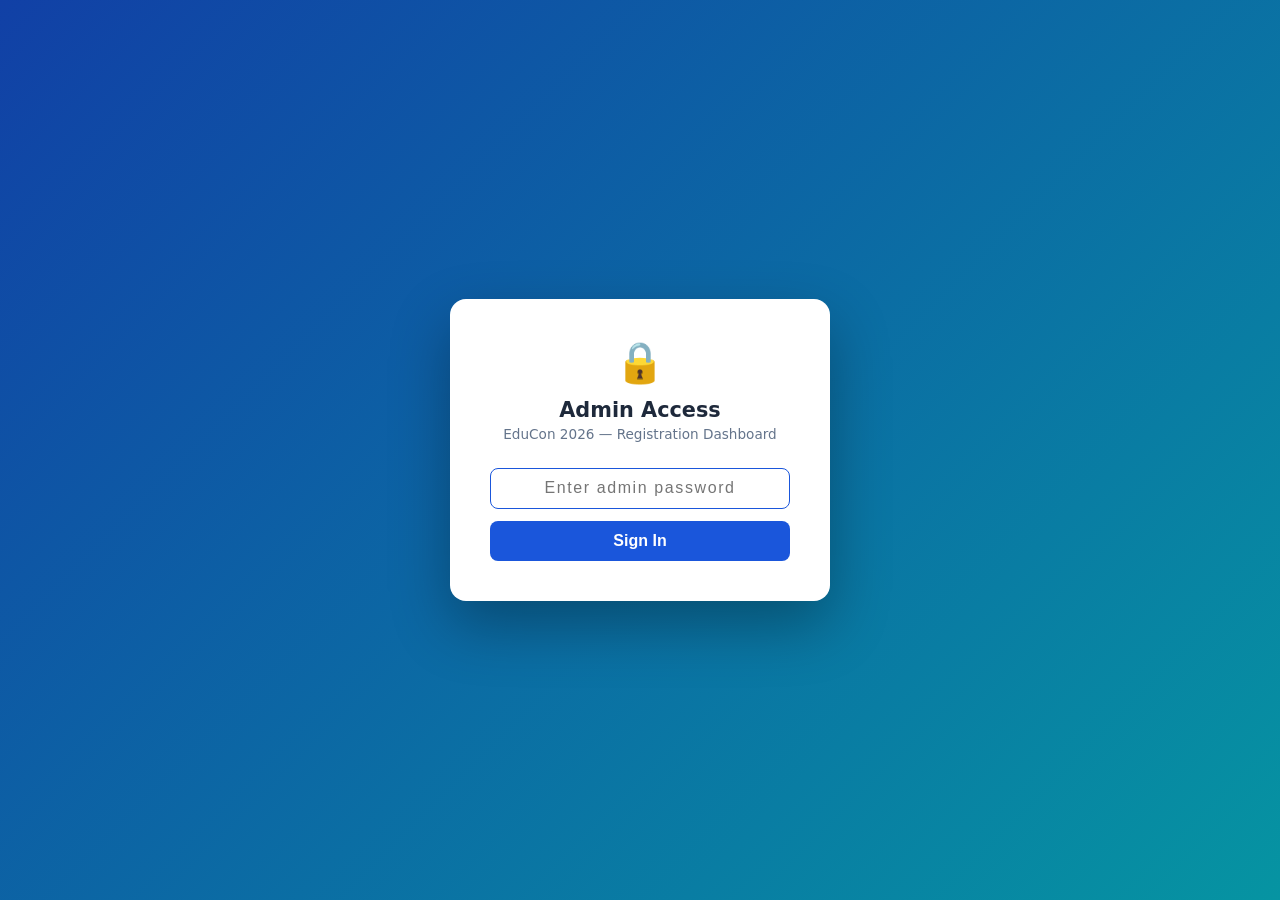
==== admin.html @ 9b0828a7 "Initial Commit: EduCon  Conference site" ====
<!DOCTYPE html>
<html lang="en">
<head>
  <meta charset="UTF-8" />
  <meta name="viewport" content="width=device-width, initial-scale=1.0" />
  <title>EduCon 2026 — Admin</title>
  <style>
    *, *::before, *::after { box-sizing: border-box; margin: 0; padding: 0; }
    :root {
      --blue: #1a56db; --blue-dk: #1140a6;
      --green: #059669; --red: #dc2626; --gold: #d97706;
      --bg: #f1f5f9; --surface: #fff; --border: #e2e8f0;
      --text: #1e293b; --muted: #64748b; --radius: 10px;
    }
    body { font-family: 'Segoe UI', system-ui, sans-serif; background: var(--bg); color: var(--text); }

    /* ── LOGIN GATE ── */
    #loginGate {
      position: fixed; inset: 0; background: linear-gradient(135deg, #1140a6, #0694a2);
      display: flex; align-items: center; justify-content: center; z-index: 999;
    }
    #loginGate.hidden { display: none; }
    .login-box {
      background: var(--surface); border-radius: 16px; padding: 2.5rem;
      width: 100%; max-width: 380px; box-shadow: 0 24px 60px rgba(0,0,0,.3);
      text-align: center;
    }
    .login-box .lock { font-size: 2.5rem; margin-bottom: .75rem; }
    .login-box h1 { font-size: 1.3rem; font-weight: 700; margin-bottom: .25rem; }
    .login-box p { font-size: .85rem; color: var(--muted); margin-bottom: 1.6rem; }
    .login-box input {
      width: 100%; padding: .65rem 1rem; border: 1.5px solid var(--border);
      border-radius: 8px; font-size: 1rem; outline: none; margin-bottom: .75rem;
      text-align: center; letter-spacing: .1em;
    }
    .login-box input:focus { border-color: var(--blue); }
    .login-box button {
      width: 100%; padding: .7rem; background: var(--blue); color: #fff;
      border: none; border-radius: 8px; font-size: 1rem; font-weight: 700; cursor: pointer;
    }
    .login-box button:hover { background: var(--blue-dk); }
    .login-error { color: var(--red); font-size: .82rem; margin-top: .5rem; display: none; }

    /* ── TOP BAR ── */
    .topbar {
      background: var(--blue); color: #fff;
      display: flex; align-items: center; justify-content: space-between;
      padding: 0 2rem; height: 56px; box-shadow: 0 2px 6px rgba(0,0,0,.2);
      position: sticky; top: 0; z-index: 100;
    }
    .topbar .brand { font-weight: 700; font-size: 1rem; }
    .topbar .brand span { opacity: .65; font-weight: 400; margin-left: .4rem; }
    .topbar-actions { display: flex; gap: .75rem; align-items: center; }
    .btn { padding: .4rem .9rem; border-radius: 7px; font-size: .83rem; font-weight: 600; cursor: pointer; border: none; }
    .btn-outline { background: rgba(255,255,255,.15); color: #fff; border: 1px solid rgba(255,255,255,.3); }
    .btn-outline:hover { background: rgba(255,255,255,.25); }
    .btn-success { background: #10b981; color: #fff; }
    .btn-success:hover { background: #059669; }
    .btn-danger { background: transparent; color: rgba(255,255,255,.8); border: 1px solid rgba(255,255,255,.25); }
    .btn-danger:hover { background: rgba(255,255,255,.1); color: #fff; }

    /* ── LAYOUT ── */
    .page { max-width: 1200px; margin: 0 auto; padding: 2rem 1.5rem; }

    /* ── STATS ── */
    .stats-row { display: grid; grid-template-columns: repeat(auto-fit, minmax(170px, 1fr)); gap: 1rem; margin-bottom: 2rem; }
    .stat-card {
      background: var(--surface); border: 1px solid var(--border); border-radius: var(--radius);
      padding: 1.2rem 1.4rem;
    }
    .stat-card .num { font-size: 2rem; font-weight: 800; color: var(--blue); }
    .stat-card .lbl { font-size: .8rem; color: var(--muted); margin-top: .1rem; }

    /* ── GAS STATUS BANNER ── */
    .gas-banner {
      background: #fef3c7; border: 1px solid #fcd34d; border-radius: var(--radius);
      padding: 1rem 1.4rem; margin-bottom: 2rem; font-size: .88rem;
      display: flex; align-items: flex-start; gap: .75rem;
    }
    .gas-banner.connected { background: #d1fae5; border-color: #6ee7b7; }
    .gas-banner .gas-icon { font-size: 1.4rem; flex-shrink: 0; }
    .gas-banner strong { display: block; margin-bottom: .2rem; }
    .gas-url-form { display: flex; gap: .5rem; margin-top: .6rem; }
    .gas-url-form input {
      flex: 1; padding: .45rem .75rem; border: 1.5px solid #fcd34d;
      border-radius: 7px; font-size: .83rem; outline: none;
    }
    .gas-url-form input:focus { border-color: var(--blue); }
    .gas-url-form button { padding: .45rem .9rem; background: var(--blue); color: #fff; border: none; border-radius: 7px; font-size: .83rem; font-weight: 600; cursor: pointer; }

    /* ── SEARCH ── */
    .search-row { display: flex; gap: .75rem; margin-bottom: 1.5rem; flex-wrap: wrap; }
    .search-row input {
      flex: 1; min-width: 220px; padding: .55rem 1rem; border: 1.5px solid var(--border);
      border-radius: 8px; font-size: .9rem; outline: none;
    }
    .search-row input:focus { border-color: var(--blue); }
    .search-row select {
      padding: .55rem .85rem; border: 1.5px solid var(--border); border-radius: 8px;
      font-size: .87rem; background: var(--surface); cursor: pointer; outline: none;
    }

    /* ── SESSION TABLES ── */
    .session-block {
      background: var(--surface); border: 1px solid var(--border); border-radius: var(--radius);
      margin-bottom: 1.2rem; overflow: hidden;
    }
    .session-header {
      display: flex; align-items: center; justify-content: space-between;
      padding: .9rem 1.2rem; cursor: pointer; user-select: none; gap: .5rem;
    }
    .session-header:hover { background: #f8fafc; }
    .session-header-left { display: flex; align-items: center; gap: .75rem; flex: 1; min-width: 0; }
    .session-header h3 { font-size: .93rem; font-weight: 700; white-space: nowrap; overflow: hidden; text-overflow: ellipsis; }
    .session-header .meta { font-size: .78rem; color: var(--muted); white-space: nowrap; }
    .reg-count {
      font-size: .78rem; font-weight: 700; padding: .2rem .6rem; border-radius: 12px;
      white-space: nowrap; flex-shrink: 0;
    }
    .reg-count.zero { background: #f1f5f9; color: var(--muted); }
    .reg-count.some { background: #dbeafe; color: var(--blue); }
    .chevron { font-size: .85rem; color: var(--muted); flex-shrink: 0; transition: transform .2s; }
    .session-block.open .chevron { transform: rotate(180deg); }

    .reg-table-wrap { display: none; border-top: 1px solid var(--border); overflow-x: auto; }
    .session-block.open .reg-table-wrap { display: block; }

    table { width: 100%; border-collapse: collapse; font-size: .84rem; }
    th { background: #f8fafc; text-align: left; padding: .6rem 1rem; font-size: .75rem; font-weight: 700; text-transform: uppercase; letter-spacing: .05em; color: var(--muted); border-bottom: 1px solid var(--border); }
    td { padding: .65rem 1rem; border-bottom: 1px solid var(--border); }
    tr:last-child td { border-bottom: none; }
    tr:hover td { background: #f8fafc; }
    .empty-row td { color: var(--muted); font-style: italic; text-align: center; padding: 1.5rem; }

    /* ── TRACK PILL ── */
    .track-pill { font-size: .7rem; font-weight: 700; text-transform: uppercase; letter-spacing: .05em; padding: .15rem .55rem; border-radius: 12px; flex-shrink: 0; }
    .track-Technology { background: #dbeafe; color: #1d4ed8; }
    .track-Leadership { background: #ede9fe; color: #6d28d9; }
    .track-Curriculum { background: #fef3c7; color: #92400e; }
    .track-Wellbeing  { background: #d1fae5; color: #065f46; }
    .track-Innovation { background: #fce7f3; color: #9d174d; }
    .track-Keynote    { background: #e0f2fe; color: #0c4a6e; }

    .no-results { text-align: center; padding: 3rem; color: var(--muted); }
  </style>
</head>
<body>

<!-- LOGIN GATE -->
<div id="loginGate">
  <div class="login-box">
    <div class="lock">🔒</div>
    <h1>Admin Access</h1>
    <p>EduCon 2026 — Registration Dashboard</p>
    <input type="password" id="pwInput" placeholder="Enter admin password" />
    <button onclick="attemptLogin()">Sign In</button>
    <div class="login-error" id="loginError">Incorrect password. Try again.</div>
  </div>
</div>

<!-- TOP BAR -->
<div class="topbar">
  <div class="brand">EduCon 2026 <span>Admin Dashboard</span></div>
  <div class="topbar-actions">
    <button class="btn btn-success" onclick="exportCSV()">Export CSV</button>
    <button class="btn btn-outline" onclick="refreshData()">Refresh</button>
    <button class="btn btn-danger" onclick="logout()">Log Out</button>
  </div>
</div>

<!-- MAIN PAGE -->
<div class="page" id="mainPage" style="display:none;">

  <!-- STATS -->
  <div class="stats-row" id="statsRow"></div>

  <!-- GOOGLE APPS SCRIPT BANNER -->
  <div class="gas-banner" id="gasBanner">
    <div class="gas-icon">📊</div>
    <div style="flex:1;">
      <strong>Connect Google Sheets for cross-browser registration collection</strong>
      Paste your Google Apps Script Web App URL below to automatically write every new registration into a Google Sheet. See <code>google-apps-script.js</code> for setup instructions.
      <div class="gas-url-form">
        <input type="url" id="gasUrlInput" placeholder="https://script.google.com/macros/s/.../exec" />
        <button onclick="saveGasUrl()">Save</button>
      </div>
    </div>
  </div>

  <!-- SEARCH + FILTER -->
  <div class="search-row">
    <input type="text" id="searchInput" placeholder="Search by name or email..." oninput="renderSessions()" />
    <select id="trackFilter" onchange="renderSessions()">
      <option value="">All Tracks</option>
      <option>Keynote</option>
      <option>Technology</option>
      <option>Leadership</option>
      <option>Curriculum</option>
      <option>Wellbeing</option>
      <option>Innovation</option>
    </select>
    <select id="dayFilter" onchange="renderSessions()">
      <option value="">All Days</option>
      <option>Day 1 — Monday, June 15</option>
      <option>Day 2 — Tuesday, June 16</option>
      <option>Day 3 — Wednesday, June 17</option>
    </select>
  </div>

  <!-- SESSIONS LIST -->
  <div id="sessionsList"></div>
  <div id="noResults" class="no-results" style="display:none;">No sessions match your filters.</div>
</div>

<script>
/* ── SESSION DATA (must match index.html) ── */
const SESSIONS = [
  { id: 1,  day: "Day 1 — Monday, June 15",      time: "9:00 AM – 10:15 AM",  track: "Keynote",    title: "Opening Keynote: The Learning Revolution",              speaker: "Dr. Maya Chen",            room: "Main Hall" },
  { id: 2,  day: "Day 1 — Monday, June 15",      time: "11:00 AM – 12:00 PM", track: "Technology", title: "AI in the Classroom: Tools That Actually Work",         speaker: "Prof. James Okafor",       room: "Room 101" },
  { id: 3,  day: "Day 1 — Monday, June 15",      time: "11:00 AM – 12:00 PM", track: "Curriculum",  title: "Project-Based Learning at Scale",                       speaker: "Sarah Lindqvist",          room: "Room 205" },
  { id: 4,  day: "Day 1 — Monday, June 15",      time: "11:00 AM – 12:00 PM", track: "Wellbeing",   title: "Building Trauma-Informed Schools",                      speaker: "Dr. Alicia Torres",        room: "Room 310" },
  { id: 5,  day: "Day 1 — Monday, June 15",      time: "2:00 PM – 3:00 PM",   track: "Leadership",  title: "Instructional Coaching That Moves the Needle",          speaker: "Marcus Webb",              room: "Room 102" },
  { id: 6,  day: "Day 1 — Monday, June 15",      time: "2:00 PM – 3:00 PM",   track: "Innovation",  title: "Maker Spaces on Any Budget",                            speaker: "Lisa Park",                room: "Room 212" },
  { id: 7,  day: "Day 1 — Monday, June 15",      time: "3:15 PM – 4:15 PM",   track: "Technology",  title: "Data Literacy: Teaching Students to Question Numbers",  speaker: "Prof. James Okafor",       room: "Room 101" },
  { id: 8,  day: "Day 1 — Monday, June 15",      time: "3:15 PM – 4:15 PM",   track: "Curriculum",  title: "Formative Assessment Without the Paper Stack",          speaker: "Dr. Robin Hayes",          room: "Room 205" },
  { id: 9,  day: "Day 2 — Tuesday, June 16",     time: "9:00 AM – 10:00 AM",  track: "Keynote",    title: "Keynote: Equity as Infrastructure",                     speaker: "Dr. Kofi Mensah",          room: "Main Hall" },
  { id: 10, day: "Day 2 — Tuesday, June 16",     time: "10:30 AM – 11:30 AM", track: "Leadership",  title: "Navigating Policy While Staying Student-Centered",     speaker: "Superintendent Priya Nair",room: "Room 102" },
  { id: 11, day: "Day 2 — Tuesday, June 16",     time: "10:30 AM – 11:30 AM", track: "Technology",  title: "Cybersecurity and Digital Citizenship in K–12",        speaker: "Anna Kowalski",            room: "Room 101" },
  { id: 12, day: "Day 2 — Tuesday, June 16",     time: "10:30 AM – 11:30 AM", track: "Wellbeing",   title: "Staff Burnout: Diagnosis and Recovery",                speaker: "Dr. Alicia Torres",        room: "Room 310" },
  { id: 13, day: "Day 2 — Tuesday, June 16",     time: "1:30 PM – 3:00 PM",   track: "Curriculum",  title: "Workshop: Backward Design in 90 Minutes",              speaker: "Dr. Robin Hayes",          room: "Workshop A" },
  { id: 14, day: "Day 2 — Tuesday, June 16",     time: "1:30 PM – 3:00 PM",   track: "Innovation",  title: "Workshop: Rapid Prototyping for Educators",            speaker: "Lisa Park",                room: "Workshop B" },
  { id: 15, day: "Day 2 — Tuesday, June 16",     time: "3:15 PM – 4:15 PM",   track: "Leadership",  title: "Hiring for Culture and Competence",                    speaker: "Marcus Webb",              room: "Room 102" },
  { id: 16, day: "Day 2 — Tuesday, June 16",     time: "3:15 PM – 4:15 PM",   track: "Technology",  title: "Immersive Learning: AR/VR Without the Hype",           speaker: "Anna Kowalski",            room: "Room 101" },
  { id: 17, day: "Day 3 — Wednesday, June 17",   time: "9:00 AM – 10:00 AM",  track: "Keynote",    title: "Closing Keynote: Courage in the Classroom",            speaker: "Dr. Maya Chen",            room: "Main Hall" },
  { id: 18, day: "Day 3 — Wednesday, June 17",   time: "10:30 AM – 11:30 AM", track: "Curriculum",  title: "Multilingual Learners: Beyond Compliance",             speaker: "Sarah Lindqvist",          room: "Room 205" },
  { id: 19, day: "Day 3 — Wednesday, June 17",   time: "10:30 AM – 11:30 AM", track: "Wellbeing",   title: "Social-Emotional Learning That Isn't Cringe",         speaker: "Dr. Kofi Mensah",          room: "Room 310" },
  { id: 20, day: "Day 3 — Wednesday, June 17",   time: "1:00 PM – 2:00 PM",   track: "Innovation",  title: "Student Voice in School Design",                       speaker: "Superintendent Priya Nair",room: "Room 212" },
  { id: 21, day: "Day 3 — Wednesday, June 17",   time: "1:00 PM – 2:00 PM",   track: "Technology",  title: "The Accessible Classroom: Technology for Every Learner",speaker: "Prof. James Okafor",      room: "Room 101" },
  { id: 22, day: "Day 3 — Wednesday, June 17",   time: "2:15 PM – 3:15 PM",   track: "Leadership",  title: "Leading Change Without Burning Bridges",               speaker: "Marcus Webb",              room: "Room 102" },
];

const STORAGE_KEY    = "educon2026_registrations";
const AUTH_KEY       = "educon2026_admin_auth";
const GAS_URL_KEY    = "educon2026_gas_url";
/* ── Change this hash to set a new password.
      Default password: EduAdmin2026
      To generate a new hash: open browser console, run:
        crypto.subtle.digest('SHA-256', new TextEncoder().encode('YourPassword'))
          .then(b => console.log([...new Uint8Array(b)].map(x=>x.toString(16).padStart(2,'0')).join('')))     ── */
const PASSWORD_HASH  = "1a3a73b4a0b179ca264eeb8808168475a795290a73169edbea5586789680ccc2";

/* ── AUTH ── */
async function sha256hex(str) {
  const buf = await crypto.subtle.digest("SHA-256", new TextEncoder().encode(str));
  return [...new Uint8Array(buf)].map(x => x.toString(16).padStart(2, "0")).join("");
}

async function attemptLogin() {
  const pw = document.getElementById("pwInput").value;
  const hash = await sha256hex(pw);
  if (hash === PASSWORD_HASH) {
    sessionStorage.setItem(AUTH_KEY, "1");
    document.getElementById("loginGate").classList.add("hidden");
    document.getElementById("mainPage").style.display = "block";
    initDashboard();
  } else {
    document.getElementById("loginError").style.display = "block";
    document.getElementById("pwInput").value = "";
    document.getElementById("pwInput").focus();
  }
}

document.getElementById("pwInput").addEventListener("keydown", e => {
  if (e.key === "Enter") attemptLogin();
});

function logout() {
  sessionStorage.removeItem(AUTH_KEY);
  location.reload();
}

/* ── INIT ── */
function initDashboard() {
  const gasUrl = localStorage.getItem(GAS_URL_KEY) || "";
  if (gasUrl) {
    document.getElementById("gasUrlInput").value = gasUrl;
    const banner = document.getElementById("gasBanner");
    banner.classList.add("connected");
    banner.querySelector("strong").textContent = "Google Sheets connected";
    banner.querySelector("p, strong + *") // update description
    banner.innerHTML = `<div class="gas-icon">✅</div><div style="flex:1;"><strong>Google Sheets connected</strong>New registrations from index.html are automatically written to your Sheet.<div class="gas-url-form"><input type="url" id="gasUrlInput" value="${gasUrl}" placeholder="https://script.google.com/macros/s/.../exec" /><button onclick="saveGasUrl()">Update</button></div></div>`;
  }
  renderStats();
  renderSessions();
}

/* ── GAS URL ── */
function saveGasUrl() {
  const url = document.getElementById("gasUrlInput").value.trim();
  if (url) localStorage.setItem(GAS_URL_KEY, url);
  else localStorage.removeItem(GAS_URL_KEY);
  location.reload();
}

/* ── DATA ── */
function loadRegistrations() {
  try { return JSON.parse(localStorage.getItem(STORAGE_KEY) || "{}"); }
  catch { return {}; }
}

function refreshData() { renderStats(); renderSessions(); }

/* ── STATS ── */
function renderStats() {
  const regs = loadRegistrations();
  let totalRegs = 0, uniqueEmails = new Set(), emptySessions = 0;
  SESSIONS.forEach(s => {
    const arr = regs[s.id] || [];
    totalRegs += arr.length;
    arr.forEach(r => uniqueEmails.add(r.email));
    if (!arr.length) emptySessions++;
  });

  document.getElementById("statsRow").innerHTML = `
    <div class="stat-card"><div class="num">${totalRegs}</div><div class="lbl">Total Registrations</div></div>
    <div class="stat-card"><div class="num">${uniqueEmails.size}</div><div class="lbl">Unique Attendees</div></div>
    <div class="stat-card"><div class="num">${SESSIONS.length - emptySessions}</div><div class="lbl">Sessions with Sign-ups</div></div>
    <div class="stat-card"><div class="num">${emptySessions}</div><div class="lbl">Sessions with No Sign-ups</div></div>
  `;
}

/* ── SESSIONS ── */
function renderSessions() {
  const regs    = loadRegistrations();
  const query   = document.getElementById("searchInput").value.toLowerCase();
  const track   = document.getElementById("trackFilter").value;
  const day     = document.getElementById("dayFilter").value;
  const list    = document.getElementById("sessionsList");
  const noRes   = document.getElementById("noResults");

  let filtered = SESSIONS.filter(s => {
    if (track && s.track !== track) return false;
    if (day && s.day !== day) return false;
    if (query) {
      const sessionRegs = regs[s.id] || [];
      const matchSession = s.title.toLowerCase().includes(query) || s.speaker.toLowerCase().includes(query);
      const matchReg = sessionRegs.some(r => r.name.toLowerCase().includes(query) || r.email.includes(query));
      if (!matchSession && !matchReg) return false;
    }
    return true;
  });

  if (!filtered.length) {
    list.innerHTML = "";
    noRes.style.display = "block";
    return;
  }
  noRes.style.display = "none";

  list.innerHTML = filtered.map(s => {
    const arr = (regs[s.id] || []).filter(r => {
      if (!query) return true;
      return r.name.toLowerCase().includes(query) || r.email.includes(query);
    });
    const count = (regs[s.id] || []).length;

    const rows = arr.length
      ? arr.map((r, i) => `
          <tr>
            <td>${i + 1}</td>
            <td>${escHtml(r.name)}</td>
            <td>${escHtml(r.email)}</td>
            <td>${r.ts ? new Date(r.ts).toLocaleString() : "—"}</td>
          </tr>`).join("")
      : `<tr class="empty-row"><td colspan="4">No registrations yet</td></tr>`;

    return `
      <div class="session-block" id="block-${s.id}">
        <div class="session-header" onclick="toggleBlock(${s.id})">
          <div class="session-header-left">
            <span class="track-pill track-${s.track}">${s.track}</span>
            <h3>${escHtml(s.title)}</h3>
          </div>
          <span class="meta">${s.time} · ${s.room}</span>
          <span class="reg-count ${count ? 'some' : 'zero'}">${count} registered</span>
          <span class="chevron">▼</span>
        </div>
        <div class="reg-table-wrap">
          <table>
            <thead><tr><th>#</th><th>Name</th><th>Email</th><th>Registered At</th></tr></thead>
            <tbody>${rows}</tbody>
          </table>
        </div>
      </div>`;
  }).join("");
}

function toggleBlock(id) {
  document.getElementById(`block-${id}`).classList.toggle("open");
}

function escHtml(str) {
  return String(str).replace(/&/g,"&amp;").replace(/</g,"&lt;").replace(/>/g,"&gt;").replace(/"/g,"&quot;");
}

/* ── CSV EXPORT ── */
function exportCSV() {
  const regs = loadRegistrations();
  const rows = [["Session ID","Session Title","Track","Day","Time","Room","Registrant Name","Registrant Email","Registered At"]];
  SESSIONS.forEach(s => {
    const arr = regs[s.id] || [];
    if (!arr.length) {
      rows.push([s.id, s.title, s.track, s.day, s.time, s.room, "", "", ""]);
    } else {
      arr.forEach(r => {
        rows.push([s.id, s.title, s.track, s.day, s.time, s.room, r.name, r.email, r.ts ? new Date(r.ts).toISOString() : ""]);
      });
    }
  });
  const csv = rows.map(r => r.map(c => `"${String(c).replace(/"/g,'""')}"`).join(",")).join("\n");
  const blob = new Blob([csv], { type: "text/csv" });
  const a = document.createElement("a");
  a.href = URL.createObjectURL(blob);
  a.download = `educon2026_registrations_${new Date().toISOString().slice(0,10)}.csv`;
  a.click();
}

/* ── AUTO-CHECK SESSION AUTH ON LOAD ── */
if (sessionStorage.getItem(AUTH_KEY) === "1") {
  document.getElementById("loginGate").classList.add("hidden");
  document.getElementById("mainPage").style.display = "block";
  initDashboard();
} else {
  setTimeout(() => document.getElementById("pwInput").focus(), 100);
}
</script>
</body>
</html>
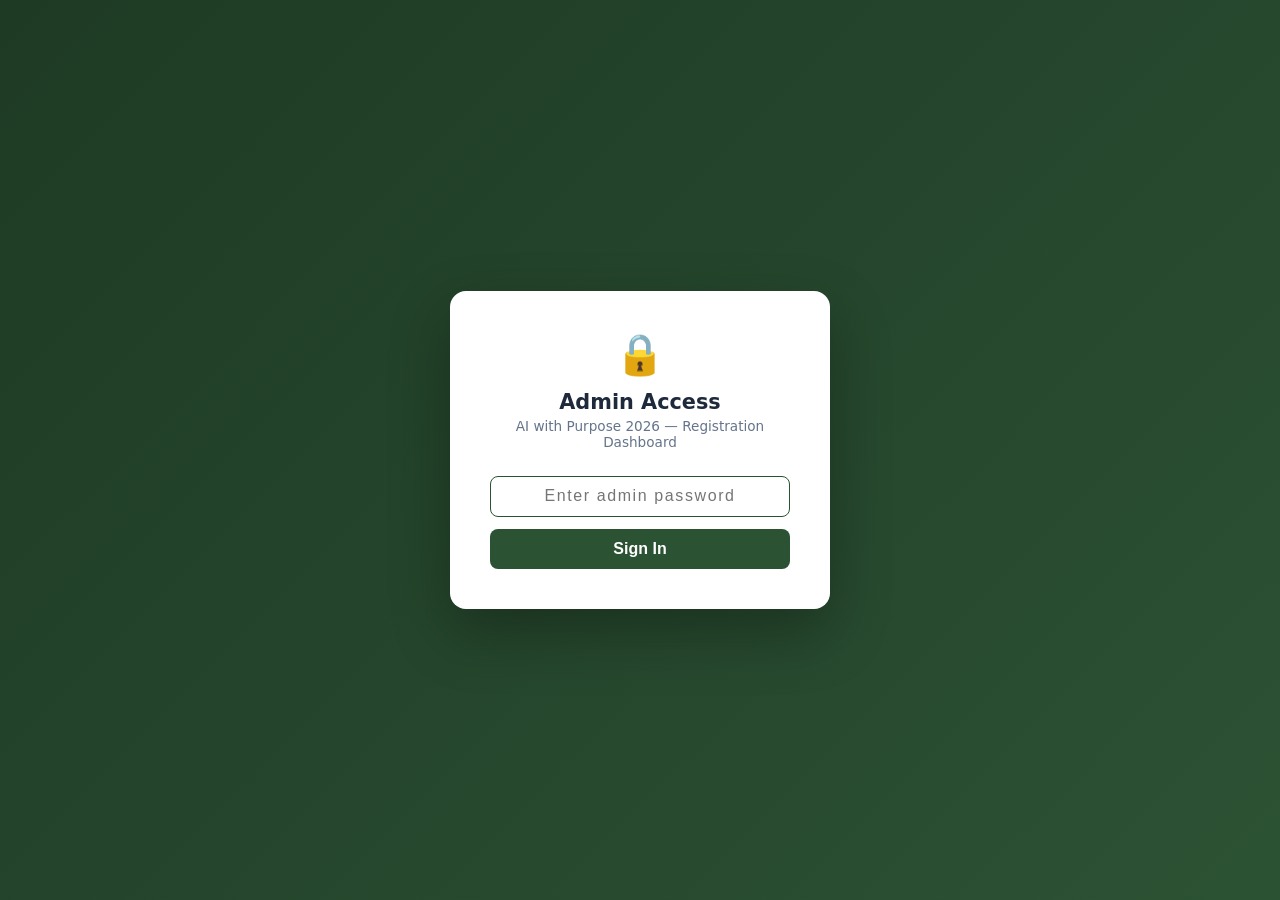
==== commit dc9acdfc: "Edited admin Page to match the index page" ====
--- a/admin.html
+++ b/admin.html
@@ -3,12 +3,12 @@
 <head>
   <meta charset="UTF-8" />
   <meta name="viewport" content="width=device-width, initial-scale=1.0" />
-  <title>EduCon 2026 — Admin</title>
+  <title>AI with Purpose 2026 — Admin</title>
   <style>
     *, *::before, *::after { box-sizing: border-box; margin: 0; padding: 0; }
     :root {
-      --blue: #1a56db; --blue-dk: #1140a6;
-      --green: #059669; --red: #dc2626; --gold: #d97706;
+      --blue: #2c5234; --blue-dk: #1e3a24;
+      --green: #059669; --red: #dc2626; --gold: #B9975B;
       --bg: #f1f5f9; --surface: #fff; --border: #e2e8f0;
       --text: #1e293b; --muted: #64748b; --radius: 10px;
     }
@@ -16,7 +16,7 @@
 
     /* ── LOGIN GATE ── */
     #loginGate {
-      position: fixed; inset: 0; background: linear-gradient(135deg, #1140a6, #0694a2);
+      position: fixed; inset: 0; background: linear-gradient(135deg, #1e3a24, #2c5234);
       display: flex; align-items: center; justify-content: center; z-index: 999;
     }
     #loginGate.hidden { display: none; }
@@ -118,7 +118,7 @@
       white-space: nowrap; flex-shrink: 0;
     }
     .reg-count.zero { background: #f1f5f9; color: var(--muted); }
-    .reg-count.some { background: #dbeafe; color: var(--blue); }
+    .reg-count.some { background: #d4e6d8; color: var(--blue); }
     .chevron { font-size: .85rem; color: var(--muted); flex-shrink: 0; transition: transform .2s; }
     .session-block.open .chevron { transform: rotate(180deg); }
 
@@ -132,14 +132,10 @@
     tr:hover td { background: #f8fafc; }
     .empty-row td { color: var(--muted); font-style: italic; text-align: center; padding: 1.5rem; }
 
-    /* ── TRACK PILL ── */
-    .track-pill { font-size: .7rem; font-weight: 700; text-transform: uppercase; letter-spacing: .05em; padding: .15rem .55rem; border-radius: 12px; flex-shrink: 0; }
-    .track-Technology { background: #dbeafe; color: #1d4ed8; }
-    .track-Leadership { background: #ede9fe; color: #6d28d9; }
-    .track-Curriculum { background: #fef3c7; color: #92400e; }
-    .track-Wellbeing  { background: #d1fae5; color: #065f46; }
-    .track-Innovation { background: #fce7f3; color: #9d174d; }
-    .track-Keynote    { background: #e0f2fe; color: #0c4a6e; }
+    /* ── CATEGORY PILL ── */
+    .cat-Learn   { background: #dbeafe; color: #1d4ed8; }
+    .cat-Apply   { background: #d1fae5; color: #065f46; }
+    .cat-Discern { background: #ede9fe; color: #6d28d9; }
 
     .no-results { text-align: center; padding: 3rem; color: var(--muted); }
   </style>
@@ -151,7 +147,7 @@
   <div class="login-box">
     <div class="lock">🔒</div>
     <h1>Admin Access</h1>
-    <p>EduCon 2026 — Registration Dashboard</p>
+    <p>AI with Purpose 2026 — Registration Dashboard</p>
     <input type="password" id="pwInput" placeholder="Enter admin password" />
     <button onclick="attemptLogin()">Sign In</button>
     <div class="login-error" id="loginError">Incorrect password. Try again.</div>
@@ -160,7 +156,7 @@
 
 <!-- TOP BAR -->
 <div class="topbar">
-  <div class="brand">EduCon 2026 <span>Admin Dashboard</span></div>
+  <div class="brand">AI with Purpose 2026 <span>Admin Dashboard</span></div>
   <div class="topbar-actions">
     <button class="btn btn-success" onclick="exportCSV()">Export CSV</button>
     <button class="btn btn-outline" onclick="refreshData()">Refresh</button>
@@ -189,54 +185,29 @@
 
   <!-- SEARCH + FILTER -->
   <div class="search-row">
-    <input type="text" id="searchInput" placeholder="Search by name or email..." oninput="renderSessions()" />
-    <select id="trackFilter" onchange="renderSessions()">
-      <option value="">All Tracks</option>
-      <option>Keynote</option>
-      <option>Technology</option>
-      <option>Leadership</option>
-      <option>Curriculum</option>
-      <option>Wellbeing</option>
-      <option>Innovation</option>
-    </select>
-    <select id="dayFilter" onchange="renderSessions()">
-      <option value="">All Days</option>
-      <option>Day 1 — Monday, June 15</option>
-      <option>Day 2 — Tuesday, June 16</option>
-      <option>Day 3 — Wednesday, June 17</option>
+    <input type="text" id="searchInput" placeholder="Search by name or email..." oninput="renderBreakouts()" />
+    <select id="catFilter" onchange="renderBreakouts()">
+      <option value="">All Categories</option>
+      <option>Learn</option>
+      <option>Apply</option>
+      <option>Discern</option>
     </select>
   </div>
 
-  <!-- SESSIONS LIST -->
+  <!-- BREAKOUT SESSION LIST -->
   <div id="sessionsList"></div>
   <div id="noResults" class="no-results" style="display:none;">No sessions match your filters.</div>
 </div>
 
 <script>
-/* ── SESSION DATA (must match index.html) ── */
-const SESSIONS = [
-  { id: 1,  day: "Day 1 — Monday, June 15",      time: "9:00 AM – 10:15 AM",  track: "Keynote",    title: "Opening Keynote: The Learning Revolution",              speaker: "Dr. Maya Chen",            room: "Main Hall" },
-  { id: 2,  day: "Day 1 — Monday, June 15",      time: "11:00 AM – 12:00 PM", track: "Technology", title: "AI in the Classroom: Tools That Actually Work",         speaker: "Prof. James Okafor",       room: "Room 101" },
-  { id: 3,  day: "Day 1 — Monday, June 15",      time: "11:00 AM – 12:00 PM", track: "Curriculum",  title: "Project-Based Learning at Scale",                       speaker: "Sarah Lindqvist",          room: "Room 205" },
-  { id: 4,  day: "Day 1 — Monday, June 15",      time: "11:00 AM – 12:00 PM", track: "Wellbeing",   title: "Building Trauma-Informed Schools",                      speaker: "Dr. Alicia Torres",        room: "Room 310" },
-  { id: 5,  day: "Day 1 — Monday, June 15",      time: "2:00 PM – 3:00 PM",   track: "Leadership",  title: "Instructional Coaching That Moves the Needle",          speaker: "Marcus Webb",              room: "Room 102" },
-  { id: 6,  day: "Day 1 — Monday, June 15",      time: "2:00 PM – 3:00 PM",   track: "Innovation",  title: "Maker Spaces on Any Budget",                            speaker: "Lisa Park",                room: "Room 212" },
-  { id: 7,  day: "Day 1 — Monday, June 15",      time: "3:15 PM – 4:15 PM",   track: "Technology",  title: "Data Literacy: Teaching Students to Question Numbers",  speaker: "Prof. James Okafor",       room: "Room 101" },
-  { id: 8,  day: "Day 1 — Monday, June 15",      time: "3:15 PM – 4:15 PM",   track: "Curriculum",  title: "Formative Assessment Without the Paper Stack",          speaker: "Dr. Robin Hayes",          room: "Room 205" },
-  { id: 9,  day: "Day 2 — Tuesday, June 16",     time: "9:00 AM – 10:00 AM",  track: "Keynote",    title: "Keynote: Equity as Infrastructure",                     speaker: "Dr. Kofi Mensah",          room: "Main Hall" },
-  { id: 10, day: "Day 2 — Tuesday, June 16",     time: "10:30 AM – 11:30 AM", track: "Leadership",  title: "Navigating Policy While Staying Student-Centered",     speaker: "Superintendent Priya Nair",room: "Room 102" },
-  { id: 11, day: "Day 2 — Tuesday, June 16",     time: "10:30 AM – 11:30 AM", track: "Technology",  title: "Cybersecurity and Digital Citizenship in K–12",        speaker: "Anna Kowalski",            room: "Room 101" },
-  { id: 12, day: "Day 2 — Tuesday, June 16",     time: "10:30 AM – 11:30 AM", track: "Wellbeing",   title: "Staff Burnout: Diagnosis and Recovery",                speaker: "Dr. Alicia Torres",        room: "Room 310" },
-  { id: 13, day: "Day 2 — Tuesday, June 16",     time: "1:30 PM – 3:00 PM",   track: "Curriculum",  title: "Workshop: Backward Design in 90 Minutes",              speaker: "Dr. Robin Hayes",          room: "Workshop A" },
-  { id: 14, day: "Day 2 — Tuesday, June 16",     time: "1:30 PM – 3:00 PM",   track: "Innovation",  title: "Workshop: Rapid Prototyping for Educators",            speaker: "Lisa Park",                room: "Workshop B" },
-  { id: 15, day: "Day 2 — Tuesday, June 16",     time: "3:15 PM – 4:15 PM",   track: "Leadership",  title: "Hiring for Culture and Competence",                    speaker: "Marcus Webb",              room: "Room 102" },
-  { id: 16, day: "Day 2 — Tuesday, June 16",     time: "3:15 PM – 4:15 PM",   track: "Technology",  title: "Immersive Learning: AR/VR Without the Hype",           speaker: "Anna Kowalski",            room: "Room 101" },
-  { id: 17, day: "Day 3 — Wednesday, June 17",   time: "9:00 AM – 10:00 AM",  track: "Keynote",    title: "Closing Keynote: Courage in the Classroom",            speaker: "Dr. Maya Chen",            room: "Main Hall" },
-  { id: 18, day: "Day 3 — Wednesday, June 17",   time: "10:30 AM – 11:30 AM", track: "Curriculum",  title: "Multilingual Learners: Beyond Compliance",             speaker: "Sarah Lindqvist",          room: "Room 205" },
-  { id: 19, day: "Day 3 — Wednesday, June 17",   time: "10:30 AM – 11:30 AM", track: "Wellbeing",   title: "Social-Emotional Learning That Isn't Cringe",         speaker: "Dr. Kofi Mensah",          room: "Room 310" },
-  { id: 20, day: "Day 3 — Wednesday, June 17",   time: "1:00 PM – 2:00 PM",   track: "Innovation",  title: "Student Voice in School Design",                       speaker: "Superintendent Priya Nair",room: "Room 212" },
-  { id: 21, day: "Day 3 — Wednesday, June 17",   time: "1:00 PM – 2:00 PM",   track: "Technology",  title: "The Accessible Classroom: Technology for Every Learner",speaker: "Prof. James Okafor",      room: "Room 101" },
-  { id: 22, day: "Day 3 — Wednesday, June 17",   time: "2:15 PM – 3:15 PM",   track: "Leadership",  title: "Leading Change Without Burning Bridges",               speaker: "Marcus Webb",              room: "Room 102" },
+/* ── BREAKOUT DATA (must match index.html) ── */
+const BREAKOUT_SESSIONS = [
+  {
+    id: 101,
+    category: "Learn",
+    title: "Cultivating Critical AI Literacy in the Classroom",
+    speaker: { name: "Jordanna Court", role: "Education Leadership Professional | Developer of Young Minds", org: "Pine Crest School" },
+  },
 ];
 
 const STORAGE_KEY    = "educon2026_registrations";
@@ -291,7 +262,7 @@
     banner.innerHTML = `<div class="gas-icon">✅</div><div style="flex:1;"><strong>Google Sheets connected</strong>New registrations from index.html are automatically written to your Sheet.<div class="gas-url-form"><input type="url" id="gasUrlInput" value="${gasUrl}" placeholder="https://script.google.com/macros/s/.../exec" /><button onclick="saveGasUrl()">Update</button></div></div>`;
   }
   renderStats();
-  renderSessions();
+  renderBreakouts();
 }
 
 /* ── GAS URL ── */
@@ -308,42 +279,40 @@
   catch { return {}; }
 }
 
-function refreshData() { renderStats(); renderSessions(); }
+function refreshData() { renderStats(); renderBreakouts(); }
 
 /* ── STATS ── */
 function renderStats() {
   const regs = loadRegistrations();
-  let totalRegs = 0, uniqueEmails = new Set(), emptySessions = 0;
-  SESSIONS.forEach(s => {
+  let totalRegs = 0, uniqueEmails = new Set(), withSignups = 0;
+  BREAKOUT_SESSIONS.forEach(s => {
     const arr = regs[s.id] || [];
     totalRegs += arr.length;
     arr.forEach(r => uniqueEmails.add(r.email));
-    if (!arr.length) emptySessions++;
+    if (arr.length) withSignups++;
   });
 
   document.getElementById("statsRow").innerHTML = `
     <div class="stat-card"><div class="num">${totalRegs}</div><div class="lbl">Total Registrations</div></div>
     <div class="stat-card"><div class="num">${uniqueEmails.size}</div><div class="lbl">Unique Attendees</div></div>
-    <div class="stat-card"><div class="num">${SESSIONS.length - emptySessions}</div><div class="lbl">Sessions with Sign-ups</div></div>
-    <div class="stat-card"><div class="num">${emptySessions}</div><div class="lbl">Sessions with No Sign-ups</div></div>
+    <div class="stat-card"><div class="num">${withSignups}</div><div class="lbl">Sessions with Sign-ups</div></div>
+    <div class="stat-card"><div class="num">${BREAKOUT_SESSIONS.length - withSignups}</div><div class="lbl">Sessions with No Sign-ups</div></div>
   `;
 }
 
-/* ── SESSIONS ── */
-function renderSessions() {
-  const regs    = loadRegistrations();
-  const query   = document.getElementById("searchInput").value.toLowerCase();
-  const track   = document.getElementById("trackFilter").value;
-  const day     = document.getElementById("dayFilter").value;
-  const list    = document.getElementById("sessionsList");
-  const noRes   = document.getElementById("noResults");
-
-  let filtered = SESSIONS.filter(s => {
-    if (track && s.track !== track) return false;
-    if (day && s.day !== day) return false;
+/* ── BREAKOUTS ── */
+function renderBreakouts() {
+  const regs  = loadRegistrations();
+  const query = document.getElementById("searchInput").value.toLowerCase();
+  const cat   = document.getElementById("catFilter").value;
+  const list  = document.getElementById("sessionsList");
+  const noRes = document.getElementById("noResults");
+
+  let filtered = BREAKOUT_SESSIONS.filter(s => {
+    if (cat && s.category !== cat) return false;
     if (query) {
       const sessionRegs = regs[s.id] || [];
-      const matchSession = s.title.toLowerCase().includes(query) || s.speaker.toLowerCase().includes(query);
+      const matchSession = s.title.toLowerCase().includes(query) || s.speaker.name.toLowerCase().includes(query);
       const matchReg = sessionRegs.some(r => r.name.toLowerCase().includes(query) || r.email.includes(query));
       if (!matchSession && !matchReg) return false;
     }
@@ -378,10 +347,10 @@
       <div class="session-block" id="block-${s.id}">
         <div class="session-header" onclick="toggleBlock(${s.id})">
           <div class="session-header-left">
-            <span class="track-pill track-${s.track}">${s.track}</span>
+            <span class="track-pill cat-${s.category}" style="font-size:.7rem;font-weight:800;text-transform:uppercase;letter-spacing:.05em;padding:.15rem .55rem;border-radius:12px;">${s.category}</span>
             <h3>${escHtml(s.title)}</h3>
           </div>
-          <span class="meta">${s.time} · ${s.room}</span>
+          <span class="meta">${escHtml(s.speaker.name)} — ${escHtml(s.speaker.org)}</span>
           <span class="reg-count ${count ? 'some' : 'zero'}">${count} registered</span>
           <span class="chevron">▼</span>
         </div>
@@ -406,14 +375,14 @@
 /* ── CSV EXPORT ── */
 function exportCSV() {
   const regs = loadRegistrations();
-  const rows = [["Session ID","Session Title","Track","Day","Time","Room","Registrant Name","Registrant Email","Registered At"]];
-  SESSIONS.forEach(s => {
+  const rows = [["Session ID","Session Title","Category","Speaker","Organization","Registrant Name","Registrant Email","Registered At"]];
+  BREAKOUT_SESSIONS.forEach(s => {
     const arr = regs[s.id] || [];
     if (!arr.length) {
-      rows.push([s.id, s.title, s.track, s.day, s.time, s.room, "", "", ""]);
+      rows.push([s.id, s.title, s.category, s.speaker.name, s.speaker.org, "", "", ""]);
     } else {
       arr.forEach(r => {
-        rows.push([s.id, s.title, s.track, s.day, s.time, s.room, r.name, r.email, r.ts ? new Date(r.ts).toISOString() : ""]);
+        rows.push([s.id, s.title, s.category, s.speaker.name, s.speaker.org, r.name, r.email, r.ts ? new Date(r.ts).toISOString() : ""]);
       });
     }
   });
@@ -421,7 +390,7 @@
   const blob = new Blob([csv], { type: "text/csv" });
   const a = document.createElement("a");
   a.href = URL.createObjectURL(blob);
-  a.download = `educon2026_registrations_${new Date().toISOString().slice(0,10)}.csv`;
+  a.download = `aiwithpurpose2026_registrations_${new Date().toISOString().slice(0,10)}.csv`;
   a.click();
 }
 
